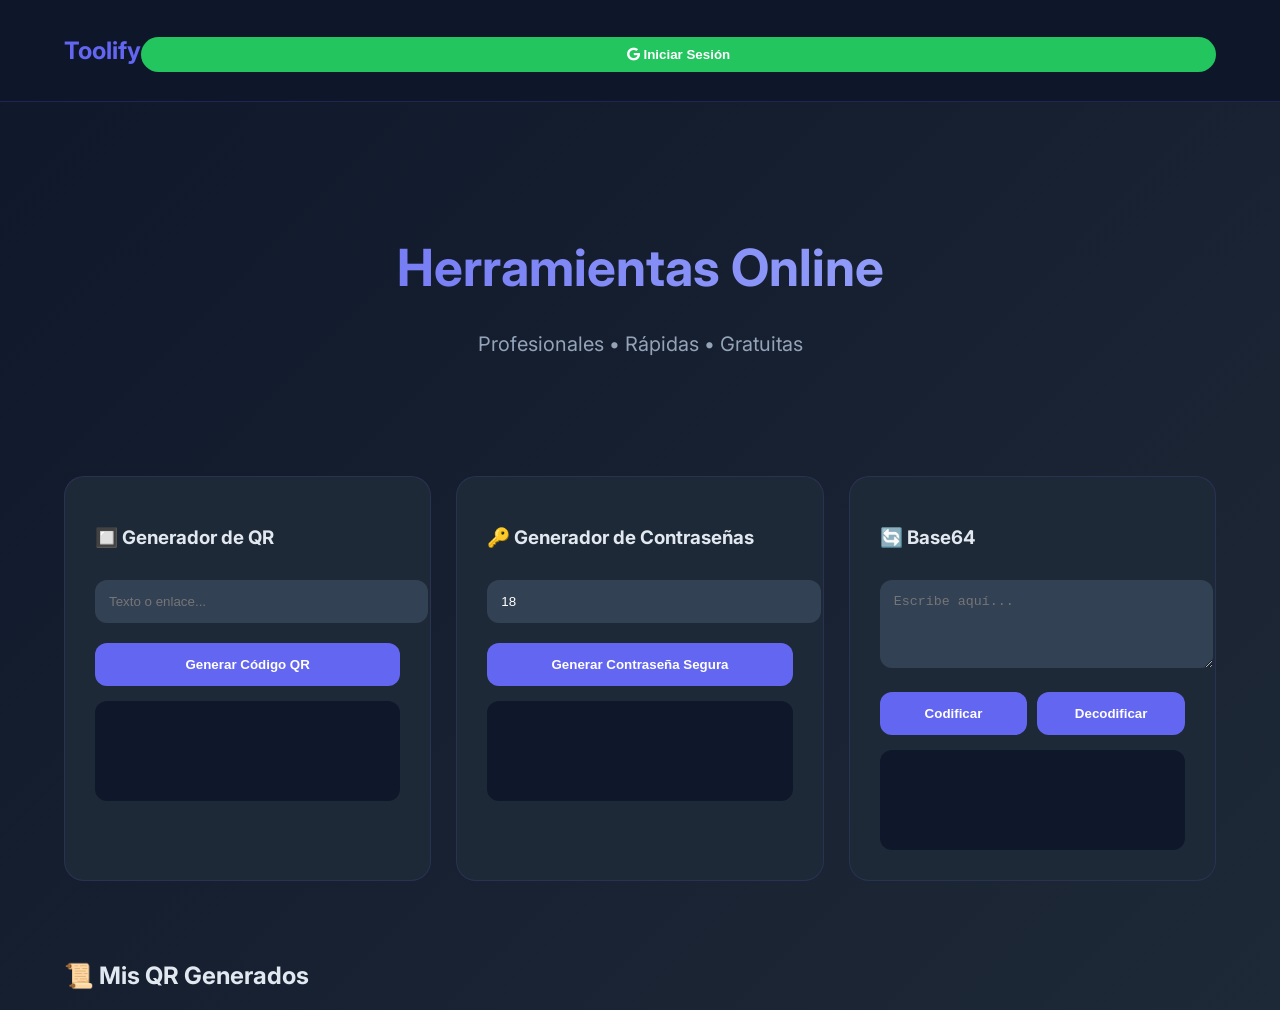
==== templates/index.html @ 12c6cea0 "a" ====
<!DOCTYPE html>
<html lang="es">
<head>
  <meta charset="UTF-8">
  <meta name="viewport" content="width=device-width, initial-scale=1.0">
  <title>Toolify - Herramientas Online</title>
  <link rel="stylesheet" href="https://cdnjs.cloudflare.com/ajax/libs/font-awesome/6.6.0/css/all.min.css">
  <style>
    @import url('https://fonts.googleapis.com/css2?family=Inter:wght@400;500;600;700&display=swap');
    
    body {
      font-family: 'Inter', sans-serif;
      background: linear-gradient(135deg, #0f172a, #1e2937);
      color: #e2e8f0;
      margin: 0;
      padding: 0;
      min-height: 100vh;
    }

    .navbar {
      background: rgba(15, 23, 42, 0.98);
      backdrop-filter: blur(12px);
      position: sticky;
      top: 0;
      z-index: 100;
      padding: 1rem 5%;
      display: flex;
      justify-content: space-between;
      align-items: center;
      border-bottom: 1px solid rgba(99, 102, 241, 0.2);
    }

    .hero {
      text-align: center;
      padding: 100px 20px 60px;
    }

    .hero h1 {
      font-size: 3.2rem;
      font-weight: 700;
      background: linear-gradient(90deg, #6366f1, #a5b4fc);
      -webkit-background-clip: text;
      -webkit-text-fill-color: transparent;
    }

    .tools-grid {
      display: grid;
      grid-template-columns: repeat(auto-fit, minmax(360px, 1fr));
      gap: 25px;
      padding: 40px 5%;
      max-width: 1400px;
      margin: 0 auto;
    }

    .tool-card {
      background: #1e2937;
      border-radius: 20px;
      padding: 30px;
      transition: all 0.4s ease;
      border: 1px solid rgba(99, 102, 241, 0.15);
    }

    .tool-card:hover {
      transform: translateY(-10px);
      box-shadow: 0 20px 40px rgba(0,0,0,0.3);
    }

    .input-field {
      width: 100%;
      padding: 14px;
      background: #334155;
      border: none;
      border-radius: 12px;
      color: white;
      margin: 12px 0;
    }

    button {
      width: 100%;
      padding: 14px;
      background: #6366f1;
      color: white;
      border: none;
      border-radius: 12px;
      font-weight: 600;
      cursor: pointer;
      margin-top: 8px;
    }

    .copy-btn {
      background: #475569;
    }

    .result {
      margin-top: 15px;
      padding: 15px;
      background: #0f172a;
      border-radius: 12px;
      min-height: 70px;
    }

    .history {
      margin-top: 40px;
      padding: 0 5%;
      max-width: 1400px;
      margin-left: auto;
      margin-right: auto;
    }

    .toast {
      position: fixed;
      bottom: 30px;
      left: 50%;
      transform: translateX(-50%);
      background: #22c55e;
      color: white;
      padding: 14px 28px;
      border-radius: 9999px;
      box-shadow: 0 10px 15px rgba(0,0,0,0.4);
      display: none;
      z-index: 2000;
    }
  </style>
</head>
<body>
  <nav class="navbar">
    <h2 style="color:#6366f1; font-weight:700;">Toolify</h2>
    <button onclick="alert('Login con Google próximamente')" style="background:#22c55e; padding:10px 20px; border:none; border-radius:9999px; color:white; font-weight:600;">
      <i class="fab fa-google"></i> Iniciar Sesión
    </button>
  </nav>

  <div class="hero">
    <h1>Herramientas Online</h1>
    <p style="font-size:1.25rem; color:#94a3b8;">Profesionales • Rápidas • Gratuitas</p>
  </div>

  <div class="tools-grid">
    <!-- QR -->
    <div class="tool-card">
      <h3>🔲 Generador de QR</h3>
      <input type="text" id="qr-input" class="input-field" placeholder="Texto o enlace...">
      <button onclick="generateQR()">Generar Código QR</button>
      <div id="qr-result" class="result"></div>
    </div>

    <!-- Password -->
    <div class="tool-card">
      <h3>🔑 Generador de Contraseñas</h3>
      <input type="number" id="pass-length" class="input-field" value="18" min="8" max="64">
      <button onclick="generatePassword()">Generar Contraseña Segura</button>
      <div id="password-result" class="result"></div>
    </div>

    <!-- Base64 -->
    <div class="tool-card">
      <h3>🔄 Base64</h3>
      <textarea id="base64-input" class="input-field" rows="4" placeholder="Escribe aquí..."></textarea>
      <div style="display:flex; gap:10px;">
        <button onclick="base64Action('encode')">Codificar</button>
        <button onclick="base64Action('decode')">Decodificar</button>
      </div>
      <div id="base64-result" class="result"></div>
    </div>
  </div>

  <div class="history">
    <h2 style="margin-bottom:20px;">📜 Mis QR Generados</h2>
    <div id="history-list"></div>
  </div>

  <div class="toast" id="toast">✅ Copiado correctamente</div>

  <script>
    let qrHistory = JSON.parse(localStorage.getItem('qrHistory')) || [];

    function saveToHistory(text, imageData) {
      qrHistory.unshift({text, imageData, date: new Date().toLocaleString()});
      if (qrHistory.length > 10) qrHistory.pop();
      localStorage.setItem('qrHistory', JSON.stringify(qrHistory));
      loadHistory();
    }

    function loadHistory() {
      const list = document.getElementById('history-list');
      list.innerHTML = qrHistory.map((item, i) => `
        <div style="background:#1e2937; padding:15px; border-radius:12px; margin-bottom:12px; display:flex; align-items:center; gap:15px;">
          <img src="${item.imageData}" style="width:80px; border-radius:8px;">
          <div style="flex:1;">
            <small>${item.date}</small><br>
            <strong style="font-size:0.95rem;">${item.text.substring(0, 60)}${item.text.length > 60 ? '...' : ''}</strong>
          </div>
        </div>
      `).join('');
    }

    function copyToClipboard(text) {
      navigator.clipboard.writeText(text).then(() => {
        const toast = document.getElementById('toast');
        toast.style.display = 'block';
        setTimeout(() => toast.style.display = 'none', 2500);
      });
    }

    // Funciones de herramientas (mantengo las mismas)
    async function generateQR() {
      const text = document.getElementById('qr-input').value.trim();
      if (!text) return alert("Ingresa texto o enlace");

      const res = await fetch('/api/qr', {
        method: 'POST',
        headers: {'Content-Type': 'application/json'},
        body: JSON.stringify({text})
      });
      const data = await res.json();

      document.getElementById('qr-result').innerHTML = `
        <img src="${data.image}" style="max-width:240px; border-radius:12px; margin:10px 0;">
        <button class="copy-btn" onclick="copyToClipboard('${text}')">📋 Copiar Enlace</button>
      `;

      saveToHistory(text, data.image);
    }

    // ... (las otras funciones se mantienen igual)
    async function generatePassword() { /* mismo código anterior */ }
    async function base64Action(action) { /* mismo código anterior */ }

    // Cargar historial al iniciar
    window.onload = loadHistory;
  </script>
</body>
</html>
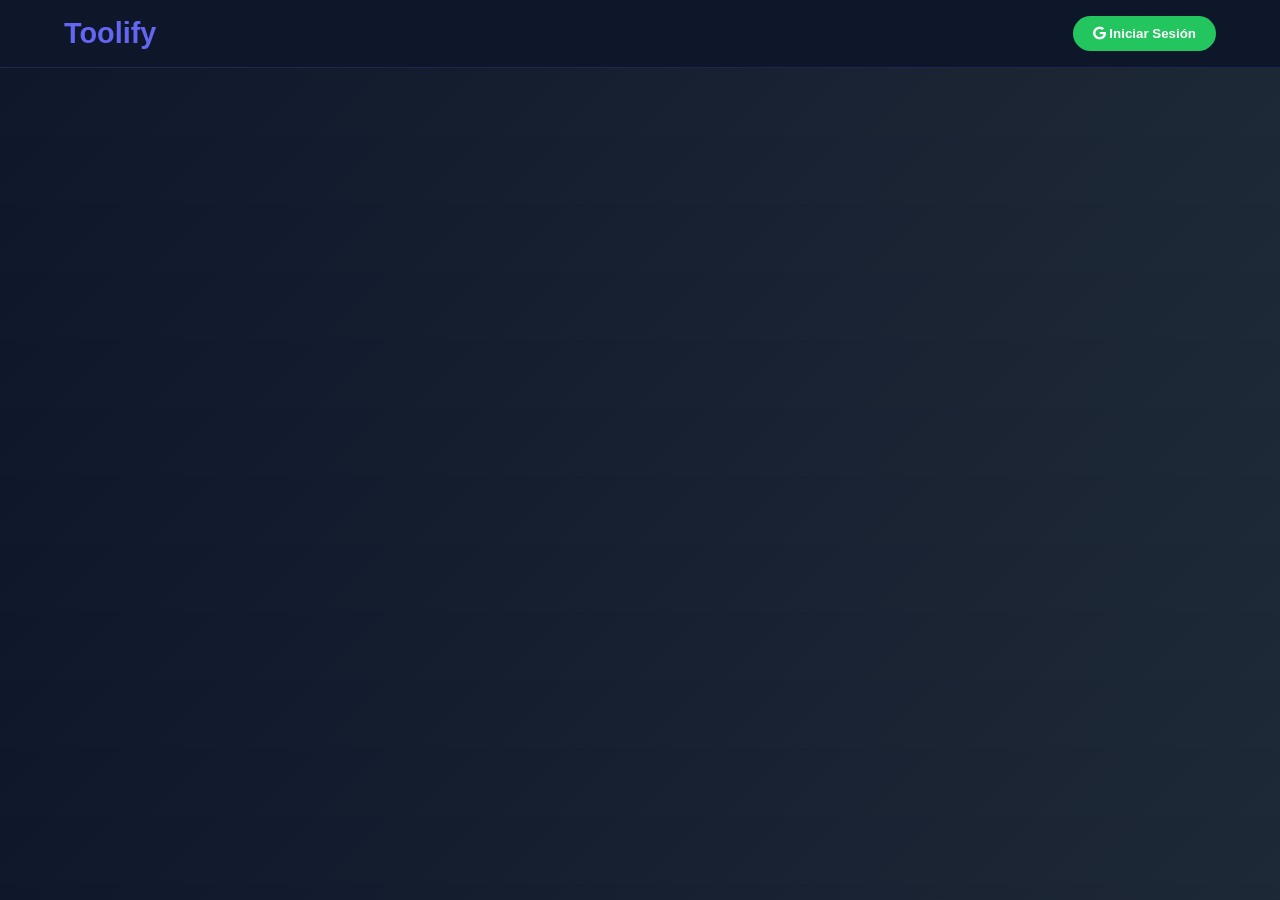
==== commit c23b36da: "d" ====
--- a/templates/index.html
+++ b/templates/index.html
@@ -3,20 +3,10 @@
 <head>
   <meta charset="UTF-8">
   <meta name="viewport" content="width=device-width, initial-scale=1.0">
-  <title>Toolify - Herramientas Online</title>
+  <title>Toolify - Herramientas Online Gratis</title>
   <link rel="stylesheet" href="https://cdnjs.cloudflare.com/ajax/libs/font-awesome/6.6.0/css/all.min.css">
   <style>
-    @import url('https://fonts.googleapis.com/css2?family=Inter:wght@400;500;600;700&display=swap');
-    
-    body {
-      font-family: 'Inter', sans-serif;
-      background: linear-gradient(135deg, #0f172a, #1e2937);
-      color: #e2e8f0;
-      margin: 0;
-      padding: 0;
-      min-height: 100vh;
-    }
-
+    body { font-family: 'Inter', sans-serif; background: linear-gradient(135deg, #0f172a, #1e2937); color: #e2e8f0; margin:0; padding:0; }
     .navbar {
       background: rgba(15, 23, 42, 0.98);
       backdrop-filter: blur(12px);
@@ -27,207 +17,29 @@
       display: flex;
       justify-content: space-between;
       align-items: center;
-      border-bottom: 1px solid rgba(99, 102, 241, 0.2);
+      border-bottom: 1px solid rgba(99,102,241,0.2);
     }
-
-    .hero {
-      text-align: center;
-      padding: 100px 20px 60px;
-    }
-
-    .hero h1 {
-      font-size: 3.2rem;
-      font-weight: 700;
-      background: linear-gradient(90deg, #6366f1, #a5b4fc);
-      -webkit-background-clip: text;
-      -webkit-text-fill-color: transparent;
-    }
-
-    .tools-grid {
-      display: grid;
-      grid-template-columns: repeat(auto-fit, minmax(360px, 1fr));
-      gap: 25px;
-      padding: 40px 5%;
-      max-width: 1400px;
-      margin: 0 auto;
-    }
-
-    .tool-card {
-      background: #1e2937;
-      border-radius: 20px;
-      padding: 30px;
-      transition: all 0.4s ease;
-      border: 1px solid rgba(99, 102, 241, 0.15);
-    }
-
-    .tool-card:hover {
-      transform: translateY(-10px);
-      box-shadow: 0 20px 40px rgba(0,0,0,0.3);
-    }
-
-    .input-field {
-      width: 100%;
-      padding: 14px;
-      background: #334155;
+    .logo { color: #6366f1; font-size: 1.8rem; font-weight: 700; }
+    .btn-login {
+      background: #22c55e;
+      color: white;
+      padding: 10px 20px;
       border: none;
-      border-radius: 12px;
-      color: white;
-      margin: 12px 0;
-    }
-
-    button {
-      width: 100%;
-      padding: 14px;
-      background: #6366f1;
-      color: white;
-      border: none;
-      border-radius: 12px;
+      border-radius: 9999px;
       font-weight: 600;
       cursor: pointer;
-      margin-top: 8px;
     }
-
-    .copy-btn {
-      background: #475569;
-    }
-
-    .result {
-      margin-top: 15px;
-      padding: 15px;
-      background: #0f172a;
-      border-radius: 12px;
-      min-height: 70px;
-    }
-
-    .history {
-      margin-top: 40px;
-      padding: 0 5%;
-      max-width: 1400px;
-      margin-left: auto;
-      margin-right: auto;
-    }
-
-    .toast {
-      position: fixed;
-      bottom: 30px;
-      left: 50%;
-      transform: translateX(-50%);
-      background: #22c55e;
-      color: white;
-      padding: 14px 28px;
-      border-radius: 9999px;
-      box-shadow: 0 10px 15px rgba(0,0,0,0.4);
-      display: none;
-      z-index: 2000;
-    }
+    /* Resto del diseño anterior... */
   </style>
 </head>
 <body>
   <nav class="navbar">
-    <h2 style="color:#6366f1; font-weight:700;">Toolify</h2>
-    <button onclick="alert('Login con Google próximamente')" style="background:#22c55e; padding:10px 20px; border:none; border-radius:9999px; color:white; font-weight:600;">
+    <div class="logo">Toolify</div>
+    <button class="btn-login" onclick="alert('Login con Google - Próximamente')">
       <i class="fab fa-google"></i> Iniciar Sesión
     </button>
   </nav>
 
-  <div class="hero">
-    <h1>Herramientas Online</h1>
-    <p style="font-size:1.25rem; color:#94a3b8;">Profesionales • Rápidas • Gratuitas</p>
-  </div>
-
-  <div class="tools-grid">
-    <!-- QR -->
-    <div class="tool-card">
-      <h3>🔲 Generador de QR</h3>
-      <input type="text" id="qr-input" class="input-field" placeholder="Texto o enlace...">
-      <button onclick="generateQR()">Generar Código QR</button>
-      <div id="qr-result" class="result"></div>
-    </div>
-
-    <!-- Password -->
-    <div class="tool-card">
-      <h3>🔑 Generador de Contraseñas</h3>
-      <input type="number" id="pass-length" class="input-field" value="18" min="8" max="64">
-      <button onclick="generatePassword()">Generar Contraseña Segura</button>
-      <div id="password-result" class="result"></div>
-    </div>
-
-    <!-- Base64 -->
-    <div class="tool-card">
-      <h3>🔄 Base64</h3>
-      <textarea id="base64-input" class="input-field" rows="4" placeholder="Escribe aquí..."></textarea>
-      <div style="display:flex; gap:10px;">
-        <button onclick="base64Action('encode')">Codificar</button>
-        <button onclick="base64Action('decode')">Decodificar</button>
-      </div>
-      <div id="base64-result" class="result"></div>
-    </div>
-  </div>
-
-  <div class="history">
-    <h2 style="margin-bottom:20px;">📜 Mis QR Generados</h2>
-    <div id="history-list"></div>
-  </div>
-
-  <div class="toast" id="toast">✅ Copiado correctamente</div>
-
-  <script>
-    let qrHistory = JSON.parse(localStorage.getItem('qrHistory')) || [];
-
-    function saveToHistory(text, imageData) {
-      qrHistory.unshift({text, imageData, date: new Date().toLocaleString()});
-      if (qrHistory.length > 10) qrHistory.pop();
-      localStorage.setItem('qrHistory', JSON.stringify(qrHistory));
-      loadHistory();
-    }
-
-    function loadHistory() {
-      const list = document.getElementById('history-list');
-      list.innerHTML = qrHistory.map((item, i) => `
-        <div style="background:#1e2937; padding:15px; border-radius:12px; margin-bottom:12px; display:flex; align-items:center; gap:15px;">
-          <img src="${item.imageData}" style="width:80px; border-radius:8px;">
-          <div style="flex:1;">
-            <small>${item.date}</small><br>
-            <strong style="font-size:0.95rem;">${item.text.substring(0, 60)}${item.text.length > 60 ? '...' : ''}</strong>
-          </div>
-        </div>
-      `).join('');
-    }
-
-    function copyToClipboard(text) {
-      navigator.clipboard.writeText(text).then(() => {
-        const toast = document.getElementById('toast');
-        toast.style.display = 'block';
-        setTimeout(() => toast.style.display = 'none', 2500);
-      });
-    }
-
-    // Funciones de herramientas (mantengo las mismas)
-    async function generateQR() {
-      const text = document.getElementById('qr-input').value.trim();
-      if (!text) return alert("Ingresa texto o enlace");
-
-      const res = await fetch('/api/qr', {
-        method: 'POST',
-        headers: {'Content-Type': 'application/json'},
-        body: JSON.stringify({text})
-      });
-      const data = await res.json();
-
-      document.getElementById('qr-result').innerHTML = `
-        <img src="${data.image}" style="max-width:240px; border-radius:12px; margin:10px 0;">
-        <button class="copy-btn" onclick="copyToClipboard('${text}')">📋 Copiar Enlace</button>
-      `;
-
-      saveToHistory(text, data.image);
-    }
-
-    // ... (las otras funciones se mantienen igual)
-    async function generatePassword() { /* mismo código anterior */ }
-    async function base64Action(action) { /* mismo código anterior */ }
-
-    // Cargar historial al iniciar
-    window.onload = loadHistory;
-  </script>
+  <!-- Resto de tu contenido aquí -->
 </body>
 </html>
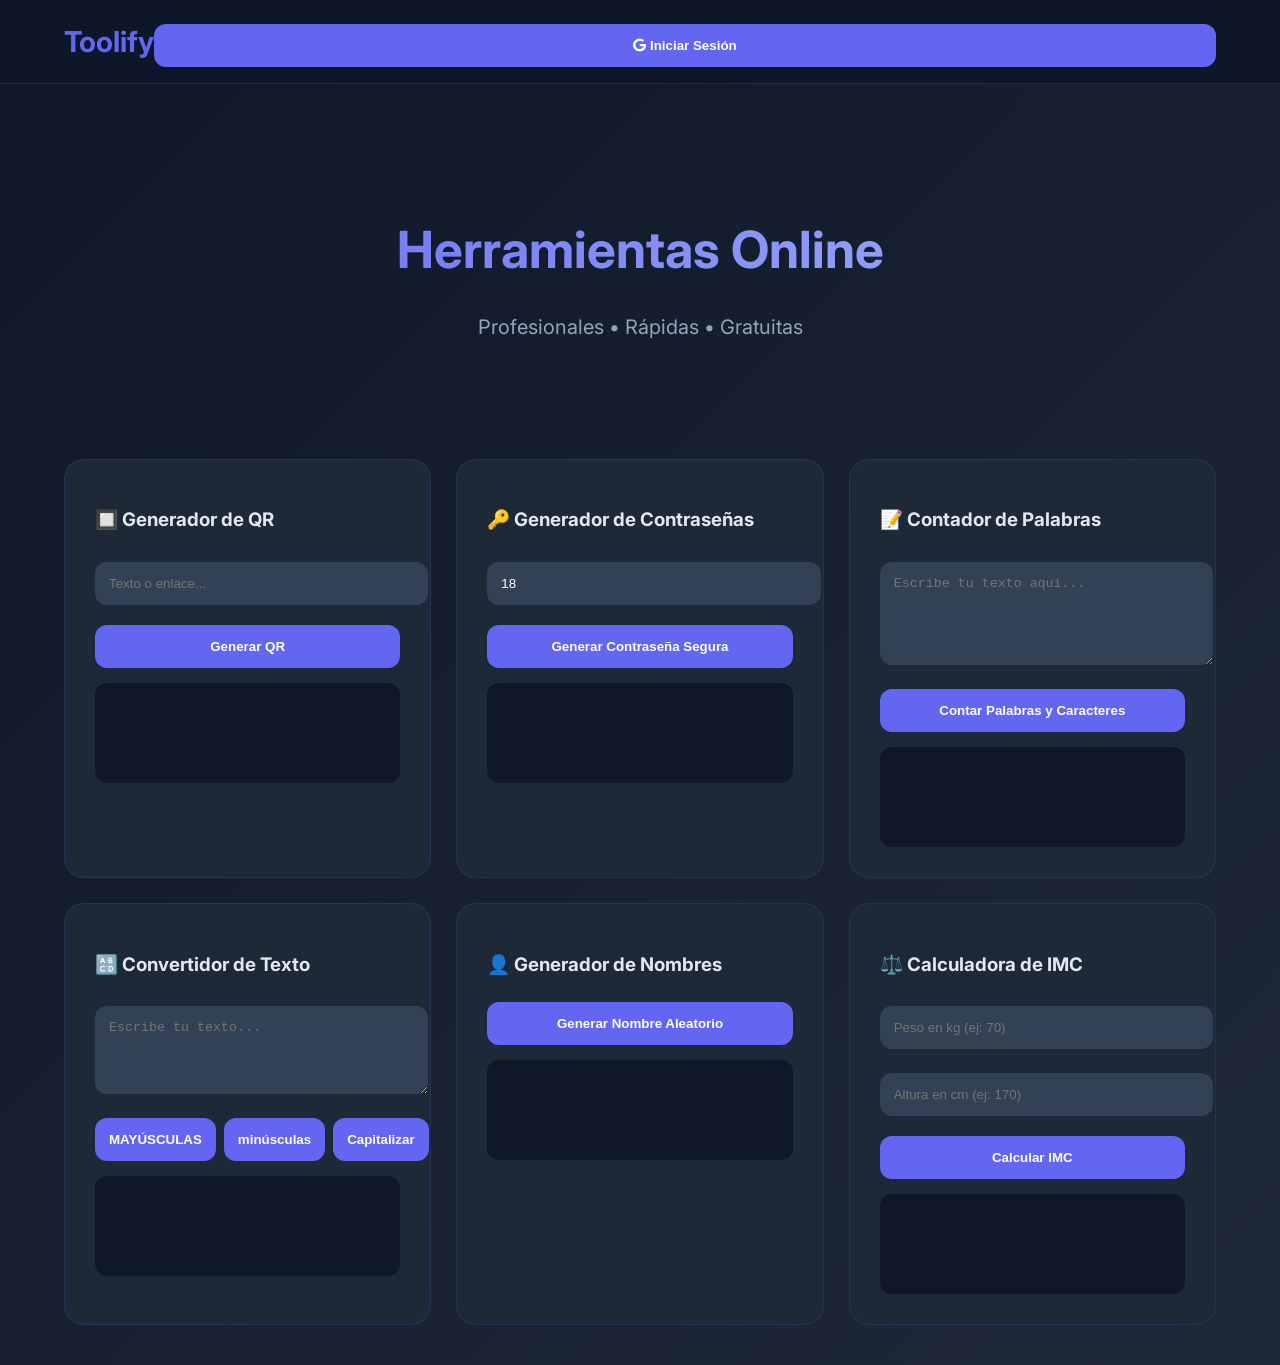
==== commit 0a00f75f: "Enhance index.html with new tool features Added new tools for QR generation, password generation, wo" ====
--- a/templates/index.html
+++ b/templates/index.html
@@ -6,7 +6,17 @@
   <title>Toolify - Herramientas Online Gratis</title>
   <link rel="stylesheet" href="https://cdnjs.cloudflare.com/ajax/libs/font-awesome/6.6.0/css/all.min.css">
   <style>
-    body { font-family: 'Inter', sans-serif; background: linear-gradient(135deg, #0f172a, #1e2937); color: #e2e8f0; margin:0; padding:0; }
+    @import url('https://fonts.googleapis.com/css2?family=Inter:wght@400;500;600;700&display=swap');
+    
+    body {
+      font-family: 'Inter', sans-serif;
+      background: linear-gradient(135deg, #0f172a, #1e2937);
+      color: #e2e8f0;
+      margin: 0;
+      padding: 0;
+      min-height: 100vh;
+    }
+
     .navbar {
       background: rgba(15, 23, 42, 0.98);
       backdrop-filter: blur(12px);
@@ -17,19 +27,94 @@
       display: flex;
       justify-content: space-between;
       align-items: center;
-      border-bottom: 1px solid rgba(99,102,241,0.2);
-    }
+      border-bottom: 1px solid rgba(99, 102, 241, 0.2);
+    }
+
     .logo { color: #6366f1; font-size: 1.8rem; font-weight: 700; }
-    .btn-login {
+
+    .hero {
+      text-align: center;
+      padding: 100px 20px 60px;
+    }
+
+    .hero h1 {
+      font-size: 3.2rem;
+      font-weight: 700;
+      background: linear-gradient(90deg, #6366f1, #a5b4fc);
+      -webkit-background-clip: text;
+      -webkit-text-fill-color: transparent;
+    }
+
+    .tools-grid {
+      display: grid;
+      grid-template-columns: repeat(auto-fit, minmax(360px, 1fr));
+      gap: 25px;
+      padding: 40px 5%;
+      max-width: 1400px;
+      margin: 0 auto;
+    }
+
+    .tool-card {
+      background: #1e2937;
+      border-radius: 20px;
+      padding: 30px;
+      transition: all 0.4s ease;
+      border: 1px solid rgba(99, 102, 241, 0.15);
+    }
+
+    .tool-card:hover {
+      transform: translateY(-10px);
+      box-shadow: 0 20px 40px rgba(0,0,0,0.3);
+    }
+
+    .input-field {
+      width: 100%;
+      padding: 14px;
+      background: #334155;
+      border: none;
+      border-radius: 12px;
+      color: white;
+      margin: 12px 0;
+    }
+
+    button {
+      width: 100%;
+      padding: 14px;
+      background: #6366f1;
+      color: white;
+      border: none;
+      border-radius: 12px;
+      font-weight: 600;
+      cursor: pointer;
+      margin-top: 8px;
+    }
+
+    .copy-btn {
+      background: #475569;
+      margin-top: 8px;
+    }
+
+    .result {
+      margin-top: 15px;
+      padding: 15px;
+      background: #0f172a;
+      border-radius: 12px;
+      min-height: 70px;
+    }
+
+    .toast {
+      position: fixed;
+      bottom: 30px;
+      left: 50%;
+      transform: translateX(-50%);
       background: #22c55e;
       color: white;
-      padding: 10px 20px;
-      border: none;
+      padding: 14px 28px;
       border-radius: 9999px;
-      font-weight: 600;
-      cursor: pointer;
-    }
-    /* Resto del diseño anterior... */
+      box-shadow: 0 10px 15px rgba(0,0,0,0.4);
+      display: none;
+      z-index: 2000;
+    }
   </style>
 </head>
 <body>
@@ -40,6 +125,125 @@
     </button>
   </nav>
 
-  <!-- Resto de tu contenido aquí -->
+  <div class="hero">
+    <h1>Herramientas Online</h1>
+    <p style="font-size:1.25rem; color:#94a3b8;">Profesionales • Rápidas • Gratuitas</p>
+  </div>
+
+  <div class="tools-grid">
+    <!-- QR -->
+    <div class="tool-card">
+      <h3>🔲 Generador de QR</h3>
+      <input type="text" id="qr-input" class="input-field" placeholder="Texto o enlace...">
+      <button onclick="generateQR()">Generar QR</button>
+      <div id="qr-result" class="result"></div>
+    </div>
+
+    <!-- Password -->
+    <div class="tool-card">
+      <h3>🔑 Generador de Contraseñas</h3>
+      <input type="number" id="pass-length" class="input-field" value="18" min="8" max="64">
+      <button onclick="generatePassword()">Generar Contraseña Segura</button>
+      <div id="password-result" class="result"></div>
+    </div>
+
+    <!-- Contador de Palabras -->
+    <div class="tool-card">
+      <h3>📝 Contador de Palabras</h3>
+      <textarea id="word-count-input" class="input-field" rows="5" placeholder="Escribe tu texto aquí..."></textarea>
+      <button onclick="countWords()">Contar Palabras y Caracteres</button>
+      <div id="word-count-result" class="result"></div>
+    </div>
+
+    <!-- Convertidor de Texto -->
+    <div class="tool-card">
+      <h3>🔠 Convertidor de Texto</h3>
+      <textarea id="text-convert-input" class="input-field" rows="4" placeholder="Escribe tu texto..."></textarea>
+      <div style="display:flex; gap:8px;">
+        <button onclick="convertText('upper')">MAYÚSCULAS</button>
+        <button onclick="convertText('lower')">minúsculas</button>
+        <button onclick="convertText('capitalize')">Capitalizar</button>
+      </div>
+      <div id="text-convert-result" class="result"></div>
+    </div>
+
+    <!-- Generador de Nombres -->
+    <div class="tool-card">
+      <h3>👤 Generador de Nombres</h3>
+      <button onclick="generateName()">Generar Nombre Aleatorio</button>
+      <div id="name-result" class="result"></div>
+    </div>
+
+    <!-- Calculadora IMC -->
+    <div class="tool-card">
+      <h3>⚖️ Calculadora de IMC</h3>
+      <input type="number" id="weight" class="input-field" placeholder="Peso en kg (ej: 70)">
+      <input type="number" id="height" class="input-field" placeholder="Altura en cm (ej: 170)">
+      <button onclick="calculateIMC()">Calcular IMC</button>
+      <div id="imc-result" class="result"></div>
+    </div>
+  </div>
+
+  <div class="toast" id="toast">✅ Copiado al portapapeles</div>
+
+  <script>
+    function copyToClipboard(text) {
+      navigator.clipboard.writeText(text).then(() => {
+        const toast = document.getElementById('toast');
+        toast.style.display = 'block';
+        setTimeout(() => toast.style.display = 'none', 2500);
+      });
+    }
+
+    // Funciones existentes (QR, Password, Base64) + nuevas
+    async function generateQR() { /* ... */ }
+    async function generatePassword() { /* ... */ }
+
+    // Nueva: Contador de palabras
+    function countWords() {
+      const text = document.getElementById('word-count-input').value.trim();
+      const words = text.split(/\s+/).filter(word => word.length > 0).length;
+      const chars = text.length;
+      document.getElementById('word-count-result').innerHTML = 
+        `<strong>${words} palabras</strong> | ${chars} caracteres`;
+    }
+
+    // Nueva: Convertidor de texto
+    function convertText(type) {
+      const text = document.getElementById('text-convert-input').value;
+      let result = '';
+      if (type === 'upper') result = text.toUpperCase();
+      else if (type === 'lower') result = text.toLowerCase();
+      else if (type === 'capitalize') result = text.charAt(0).toUpperCase() + text.slice(1).toLowerCase();
+      
+      document.getElementById('text-convert-result').innerHTML = 
+        `<strong>${result}</strong><br><button class="copy-btn" onclick="copyToClipboard('${result}')">📋 Copiar</button>`;
+    }
+
+    // Nueva: Generador de Nombres
+    function generateName() {
+      const names = ["Lucas", "Sofía", "Mateo", "Valentina", "Diego", "Camila", "Alejandro", "Isabella", "Martín", "Emma"];
+      const surnames = ["García", "Rodríguez", "López", "Martínez", "González", "Pérez", "Sánchez", "Ramírez"];
+      const fullName = names[Math.floor(Math.random()*names.length)] + " " + surnames[Math.floor(Math.random()*surnames.length)];
+      document.getElementById('name-result').innerHTML = `<strong>${fullName}</strong>`;
+    }
+
+    // Nueva: Calculadora IMC
+    function calculateIMC() {
+      const weight = parseFloat(document.getElementById('weight').value);
+      const height = parseFloat(document.getElementById('height').value) / 100;
+      if (!weight || !height) return alert("Ingresa peso y altura");
+      
+      const imc = (weight / (height * height)).toFixed(2);
+      let status = '';
+      if (imc < 18.5) status = "Bajo peso";
+      else if (imc < 25) status = "Peso normal";
+      else if (imc < 30) status = "Sobrepeso";
+      else status = "Obesidad";
+
+      document.getElementById('imc-result').innerHTML = 
+        `<strong>IMC: ${imc}</strong><br><span style="color:#60a5fa">${status}</span>`;
+    }
+  </script>
 </body>
 </html>
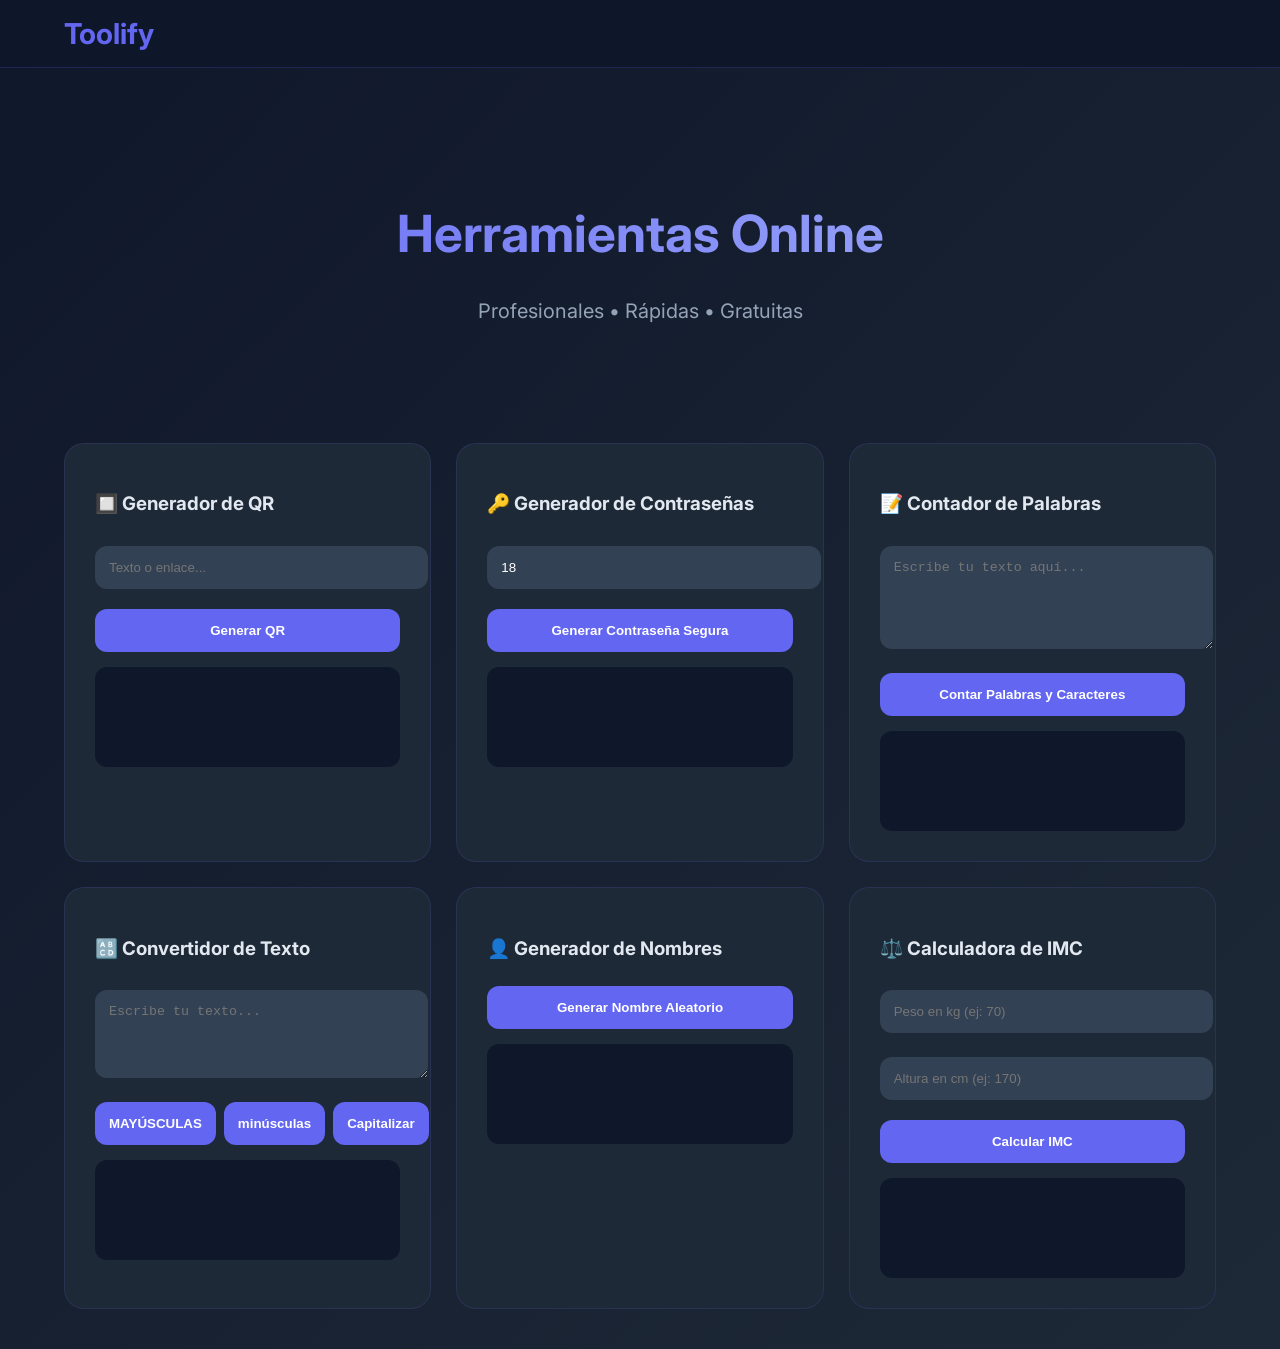
==== commit 7481094e: "Refactor HTML and JavaScript for better readability" ====
--- a/templates/index.html
+++ b/templates/index.html
@@ -30,7 +30,11 @@
       border-bottom: 1px solid rgba(99, 102, 241, 0.2);
     }
 
-    .logo { color: #6366f1; font-size: 1.8rem; font-weight: 700; }
+    .logo { 
+      color: #6366f1; 
+      font-size: 1.8rem; 
+      font-weight: 700; 
+    }
 
     .hero {
       text-align: center;
@@ -120,9 +124,6 @@
 <body>
   <nav class="navbar">
     <div class="logo">Toolify</div>
-    <button class="btn-login" onclick="alert('Login con Google - Próximamente')">
-      <i class="fab fa-google"></i> Iniciar Sesión
-    </button>
   </nav>
 
   <div class="hero">
@@ -195,20 +196,42 @@
       });
     }
 
-    // Funciones existentes (QR, Password, Base64) + nuevas
-    async function generateQR() { /* ... */ }
-    async function generatePassword() { /* ... */ }
-
-    // Nueva: Contador de palabras
+    async function generateQR() {
+      const text = document.getElementById('qr-input').value.trim();
+      if (!text) return alert("Ingresa texto o enlace");
+      
+      const res = await fetch('/api/qr', {
+        method: 'POST',
+        headers: {'Content-Type': 'application/json'},
+        body: JSON.stringify({text})
+      });
+      const data = await res.json();
+      document.getElementById('qr-result').innerHTML = 
+        `<img src="${data.image}" style="max-width:240px; border-radius:12px;"><br>
+         <button class="copy-btn" onclick="copyToClipboard('${text}')">📋 Copiar Enlace</button>`;
+    }
+
+    async function generatePassword() {
+      const length = document.getElementById('pass-length').value;
+      const res = await fetch('/api/password', {
+        method: 'POST',
+        headers: {'Content-Type': 'application/json'},
+        body: JSON.stringify({length: parseInt(length)})
+      });
+      const data = await res.json();
+      document.getElementById('password-result').innerHTML = 
+        `<strong style="font-size:1.3rem;">${data.password}</strong><br>
+         <button class="copy-btn" onclick="copyToClipboard('${data.password}')">📋 Copiar</button>`;
+    }
+
     function countWords() {
       const text = document.getElementById('word-count-input').value.trim();
-      const words = text.split(/\s+/).filter(word => word.length > 0).length;
+      const words = text.split(/\s+/).filter(w => w.length > 0).length;
       const chars = text.length;
       document.getElementById('word-count-result').innerHTML = 
         `<strong>${words} palabras</strong> | ${chars} caracteres`;
     }
 
-    // Nueva: Convertidor de texto
     function convertText(type) {
       const text = document.getElementById('text-convert-input').value;
       let result = '';
@@ -220,7 +243,6 @@
         `<strong>${result}</strong><br><button class="copy-btn" onclick="copyToClipboard('${result}')">📋 Copiar</button>`;
     }
 
-    // Nueva: Generador de Nombres
     function generateName() {
       const names = ["Lucas", "Sofía", "Mateo", "Valentina", "Diego", "Camila", "Alejandro", "Isabella", "Martín", "Emma"];
       const surnames = ["García", "Rodríguez", "López", "Martínez", "González", "Pérez", "Sánchez", "Ramírez"];
@@ -228,21 +250,15 @@
       document.getElementById('name-result').innerHTML = `<strong>${fullName}</strong>`;
     }
 
-    // Nueva: Calculadora IMC
     function calculateIMC() {
       const weight = parseFloat(document.getElementById('weight').value);
       const height = parseFloat(document.getElementById('height').value) / 100;
       if (!weight || !height) return alert("Ingresa peso y altura");
       
       const imc = (weight / (height * height)).toFixed(2);
-      let status = '';
-      if (imc < 18.5) status = "Bajo peso";
-      else if (imc < 25) status = "Peso normal";
-      else if (imc < 30) status = "Sobrepeso";
-      else status = "Obesidad";
-
-      document.getElementById('imc-result').innerHTML = 
-        `<strong>IMC: ${imc}</strong><br><span style="color:#60a5fa">${status}</span>`;
+      let status = imc < 18.5 ? "Bajo peso" : imc < 25 ? "Normal" : imc < 30 ? "Sobrepeso" : "Obesidad";
+      
+      document.getElementById('imc-result').innerHTML = `<strong>IMC: ${imc}</strong><br><span>${status}</span>`;
     }
   </script>
 </body>
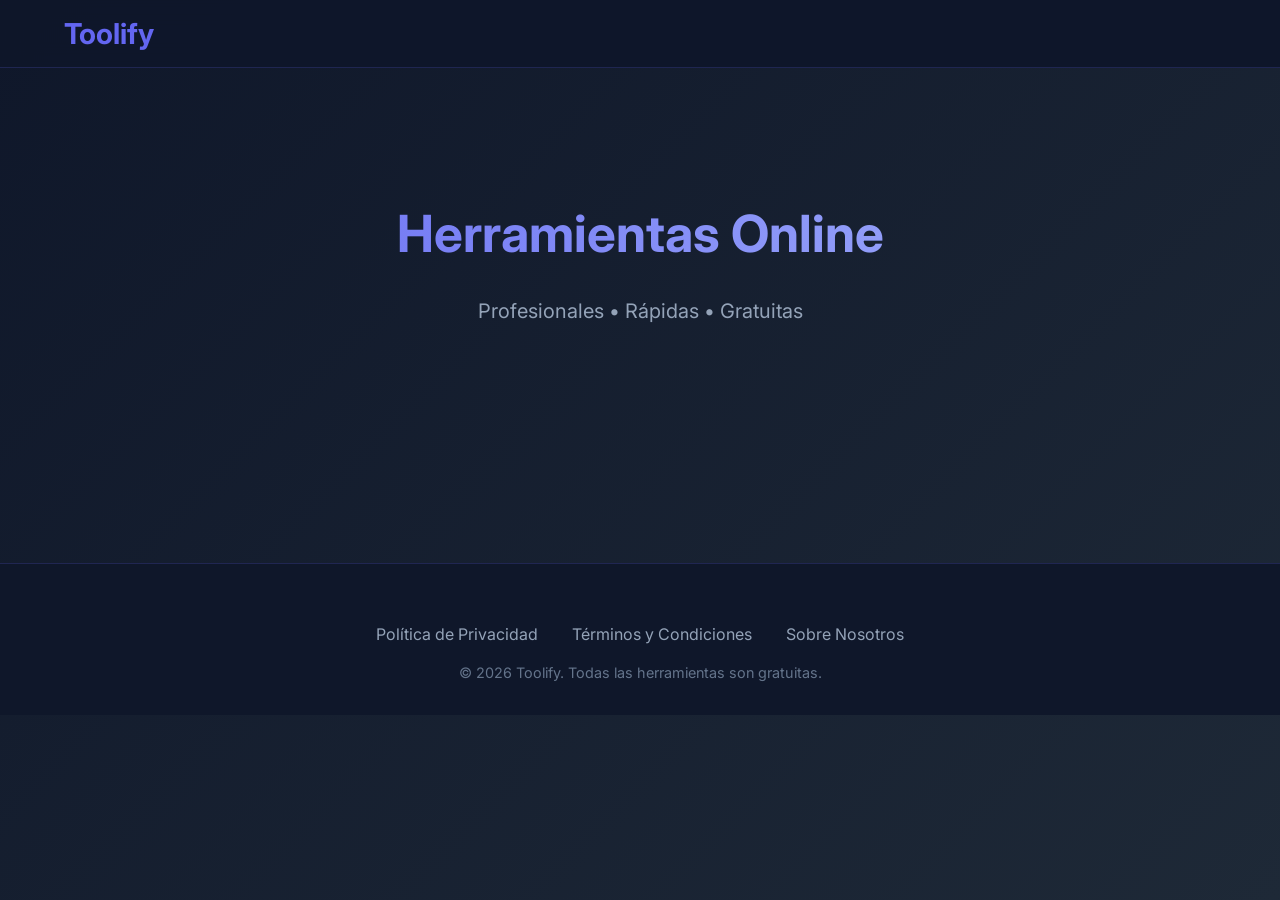
==== commit 6641ad5c: "Update index.html" ====
--- a/templates/index.html
+++ b/templates/index.html
@@ -106,6 +106,28 @@
       min-height: 70px;
     }
 
+    footer {
+      background: #0f172a;
+      padding: 40px 5% 20px;
+      margin-top: 80px;
+      text-align: center;
+      border-top: 1px solid rgba(99, 102, 241, 0.2);
+    }
+
+    .footer-links {
+      margin: 20px 0;
+    }
+
+    .footer-links a {
+      color: #94a3b8;
+      margin: 0 15px;
+      text-decoration: none;
+    }
+
+    .footer-links a:hover {
+      color: #6366f1;
+    }
+
     .toast {
       position: fixed;
       bottom: 30px;
@@ -132,134 +154,27 @@
   </div>
 
   <div class="tools-grid">
-    <!-- QR -->
-    <div class="tool-card">
-      <h3>🔲 Generador de QR</h3>
-      <input type="text" id="qr-input" class="input-field" placeholder="Texto o enlace...">
-      <button onclick="generateQR()">Generar QR</button>
-      <div id="qr-result" class="result"></div>
+    <!-- Tus herramientas aquí (QR, Password, Contador, etc.) -->
+    <!-- ... (mantén el mismo código de herramientas que tenías) ... -->
+  </div>
+
+  <!-- FOOTER -->
+  <footer>
+    <div class="footer-links">
+      <a href="/privacy">Política de Privacidad</a>
+      <a href="/terms">Términos y Condiciones</a>
+      <a href="/about">Sobre Nosotros</a>
     </div>
-
-    <!-- Password -->
-    <div class="tool-card">
-      <h3>🔑 Generador de Contraseñas</h3>
-      <input type="number" id="pass-length" class="input-field" value="18" min="8" max="64">
-      <button onclick="generatePassword()">Generar Contraseña Segura</button>
-      <div id="password-result" class="result"></div>
-    </div>
-
-    <!-- Contador de Palabras -->
-    <div class="tool-card">
-      <h3>📝 Contador de Palabras</h3>
-      <textarea id="word-count-input" class="input-field" rows="5" placeholder="Escribe tu texto aquí..."></textarea>
-      <button onclick="countWords()">Contar Palabras y Caracteres</button>
-      <div id="word-count-result" class="result"></div>
-    </div>
-
-    <!-- Convertidor de Texto -->
-    <div class="tool-card">
-      <h3>🔠 Convertidor de Texto</h3>
-      <textarea id="text-convert-input" class="input-field" rows="4" placeholder="Escribe tu texto..."></textarea>
-      <div style="display:flex; gap:8px;">
-        <button onclick="convertText('upper')">MAYÚSCULAS</button>
-        <button onclick="convertText('lower')">minúsculas</button>
-        <button onclick="convertText('capitalize')">Capitalizar</button>
-      </div>
-      <div id="text-convert-result" class="result"></div>
-    </div>
-
-    <!-- Generador de Nombres -->
-    <div class="tool-card">
-      <h3>👤 Generador de Nombres</h3>
-      <button onclick="generateName()">Generar Nombre Aleatorio</button>
-      <div id="name-result" class="result"></div>
-    </div>
-
-    <!-- Calculadora IMC -->
-    <div class="tool-card">
-      <h3>⚖️ Calculadora de IMC</h3>
-      <input type="number" id="weight" class="input-field" placeholder="Peso en kg (ej: 70)">
-      <input type="number" id="height" class="input-field" placeholder="Altura en cm (ej: 170)">
-      <button onclick="calculateIMC()">Calcular IMC</button>
-      <div id="imc-result" class="result"></div>
-    </div>
-  </div>
+    <p style="color: #64748b; font-size: 0.9rem;">
+      © 2026 Toolify. Todas las herramientas son gratuitas.
+    </p>
+  </footer>
 
   <div class="toast" id="toast">✅ Copiado al portapapeles</div>
 
   <script>
-    function copyToClipboard(text) {
-      navigator.clipboard.writeText(text).then(() => {
-        const toast = document.getElementById('toast');
-        toast.style.display = 'block';
-        setTimeout(() => toast.style.display = 'none', 2500);
-      });
-    }
-
-    async function generateQR() {
-      const text = document.getElementById('qr-input').value.trim();
-      if (!text) return alert("Ingresa texto o enlace");
-      
-      const res = await fetch('/api/qr', {
-        method: 'POST',
-        headers: {'Content-Type': 'application/json'},
-        body: JSON.stringify({text})
-      });
-      const data = await res.json();
-      document.getElementById('qr-result').innerHTML = 
-        `<img src="${data.image}" style="max-width:240px; border-radius:12px;"><br>
-         <button class="copy-btn" onclick="copyToClipboard('${text}')">📋 Copiar Enlace</button>`;
-    }
-
-    async function generatePassword() {
-      const length = document.getElementById('pass-length').value;
-      const res = await fetch('/api/password', {
-        method: 'POST',
-        headers: {'Content-Type': 'application/json'},
-        body: JSON.stringify({length: parseInt(length)})
-      });
-      const data = await res.json();
-      document.getElementById('password-result').innerHTML = 
-        `<strong style="font-size:1.3rem;">${data.password}</strong><br>
-         <button class="copy-btn" onclick="copyToClipboard('${data.password}')">📋 Copiar</button>`;
-    }
-
-    function countWords() {
-      const text = document.getElementById('word-count-input').value.trim();
-      const words = text.split(/\s+/).filter(w => w.length > 0).length;
-      const chars = text.length;
-      document.getElementById('word-count-result').innerHTML = 
-        `<strong>${words} palabras</strong> | ${chars} caracteres`;
-    }
-
-    function convertText(type) {
-      const text = document.getElementById('text-convert-input').value;
-      let result = '';
-      if (type === 'upper') result = text.toUpperCase();
-      else if (type === 'lower') result = text.toLowerCase();
-      else if (type === 'capitalize') result = text.charAt(0).toUpperCase() + text.slice(1).toLowerCase();
-      
-      document.getElementById('text-convert-result').innerHTML = 
-        `<strong>${result}</strong><br><button class="copy-btn" onclick="copyToClipboard('${result}')">📋 Copiar</button>`;
-    }
-
-    function generateName() {
-      const names = ["Lucas", "Sofía", "Mateo", "Valentina", "Diego", "Camila", "Alejandro", "Isabella", "Martín", "Emma"];
-      const surnames = ["García", "Rodríguez", "López", "Martínez", "González", "Pérez", "Sánchez", "Ramírez"];
-      const fullName = names[Math.floor(Math.random()*names.length)] + " " + surnames[Math.floor(Math.random()*surnames.length)];
-      document.getElementById('name-result').innerHTML = `<strong>${fullName}</strong>`;
-    }
-
-    function calculateIMC() {
-      const weight = parseFloat(document.getElementById('weight').value);
-      const height = parseFloat(document.getElementById('height').value) / 100;
-      if (!weight || !height) return alert("Ingresa peso y altura");
-      
-      const imc = (weight / (height * height)).toFixed(2);
-      let status = imc < 18.5 ? "Bajo peso" : imc < 25 ? "Normal" : imc < 30 ? "Sobrepeso" : "Obesidad";
-      
-      document.getElementById('imc-result').innerHTML = `<strong>IMC: ${imc}</strong><br><span>${status}</span>`;
-    }
+    // Tus funciones de herramientas aquí (generateQR, generatePassword, etc.)
+    // ... (mantén todo el script anterior)
   </script>
 </body>
 </html>
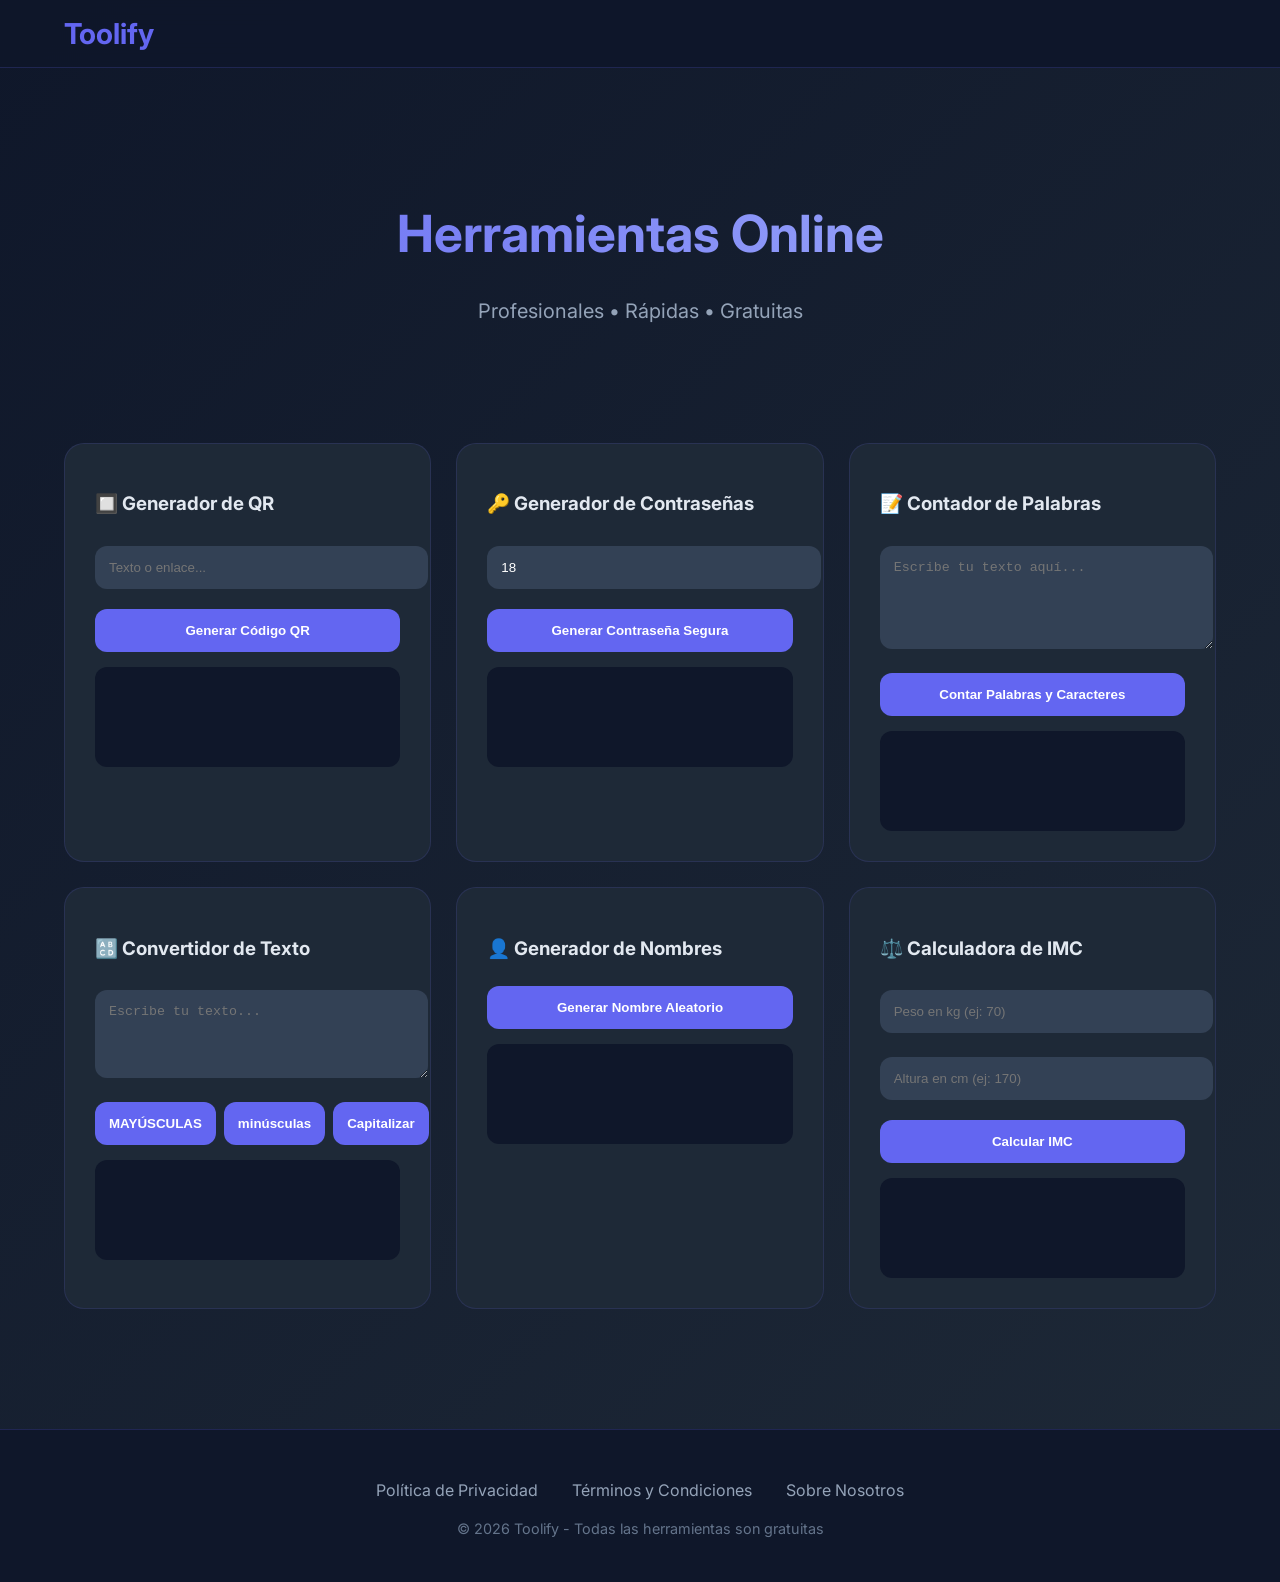
==== commit cec4d0f6: "Update index.html" ====
--- a/templates/index.html
+++ b/templates/index.html
@@ -108,14 +108,10 @@
 
     footer {
       background: #0f172a;
-      padding: 40px 5% 20px;
+      padding: 50px 5% 30px;
       margin-top: 80px;
       text-align: center;
       border-top: 1px solid rgba(99, 102, 241, 0.2);
-    }
-
-    .footer-links {
-      margin: 20px 0;
     }
 
     .footer-links a {
@@ -154,8 +150,57 @@
   </div>
 
   <div class="tools-grid">
-    <!-- Tus herramientas aquí (QR, Password, Contador, etc.) -->
-    <!-- ... (mantén el mismo código de herramientas que tenías) ... -->
+    <!-- 1. QR -->
+    <div class="tool-card">
+      <h3>🔲 Generador de QR</h3>
+      <input type="text" id="qr-input" class="input-field" placeholder="Texto o enlace...">
+      <button onclick="generateQR()">Generar Código QR</button>
+      <div id="qr-result" class="result"></div>
+    </div>
+
+    <!-- 2. Password -->
+    <div class="tool-card">
+      <h3>🔑 Generador de Contraseñas</h3>
+      <input type="number" id="pass-length" class="input-field" value="18" min="8" max="64">
+      <button onclick="generatePassword()">Generar Contraseña Segura</button>
+      <div id="password-result" class="result"></div>
+    </div>
+
+    <!-- 3. Contador de Palabras -->
+    <div class="tool-card">
+      <h3>📝 Contador de Palabras</h3>
+      <textarea id="word-count-input" class="input-field" rows="5" placeholder="Escribe tu texto aquí..."></textarea>
+      <button onclick="countWords()">Contar Palabras y Caracteres</button>
+      <div id="word-count-result" class="result"></div>
+    </div>
+
+    <!-- 4. Convertidor de Texto -->
+    <div class="tool-card">
+      <h3>🔠 Convertidor de Texto</h3>
+      <textarea id="text-convert-input" class="input-field" rows="4" placeholder="Escribe tu texto..."></textarea>
+      <div style="display:flex; gap:8px;">
+        <button onclick="convertText('upper')">MAYÚSCULAS</button>
+        <button onclick="convertText('lower')">minúsculas</button>
+        <button onclick="convertText('capitalize')">Capitalizar</button>
+      </div>
+      <div id="text-convert-result" class="result"></div>
+    </div>
+
+    <!-- 5. Generador de Nombres -->
+    <div class="tool-card">
+      <h3>👤 Generador de Nombres</h3>
+      <button onclick="generateName()">Generar Nombre Aleatorio</button>
+      <div id="name-result" class="result"></div>
+    </div>
+
+    <!-- 6. Calculadora IMC -->
+    <div class="tool-card">
+      <h3>⚖️ Calculadora de IMC</h3>
+      <input type="number" id="weight" class="input-field" placeholder="Peso en kg (ej: 70)">
+      <input type="number" id="height" class="input-field" placeholder="Altura en cm (ej: 170)">
+      <button onclick="calculateIMC()">Calcular IMC</button>
+      <div id="imc-result" class="result"></div>
+    </div>
   </div>
 
   <!-- FOOTER -->
@@ -165,16 +210,86 @@
       <a href="/terms">Términos y Condiciones</a>
       <a href="/about">Sobre Nosotros</a>
     </div>
-    <p style="color: #64748b; font-size: 0.9rem;">
-      © 2026 Toolify. Todas las herramientas son gratuitas.
+    <p style="color: #64748b; font-size: 0.9rem; margin-top: 20px;">
+      © 2026 Toolify - Todas las herramientas son gratuitas
     </p>
   </footer>
 
   <div class="toast" id="toast">✅ Copiado al portapapeles</div>
 
   <script>
-    // Tus funciones de herramientas aquí (generateQR, generatePassword, etc.)
-    // ... (mantén todo el script anterior)
+    function copyToClipboard(text) {
+      navigator.clipboard.writeText(text).then(() => {
+        const toast = document.getElementById('toast');
+        toast.style.display = 'block';
+        setTimeout(() => toast.style.display = 'none', 2500);
+      });
+    }
+
+    async function generateQR() {
+      const text = document.getElementById('qr-input').value.trim();
+      if (!text) return alert("Ingresa texto o enlace");
+      
+      const res = await fetch('/api/qr', {
+        method: 'POST',
+        headers: {'Content-Type': 'application/json'},
+        body: JSON.stringify({text})
+      });
+      const data = await res.json();
+      document.getElementById('qr-result').innerHTML = 
+        `<img src="${data.image}" style="max-width:240px; border-radius:12px;"><br>
+         <button class="copy-btn" onclick="copyToClipboard('${text}')">📋 Copiar Enlace</button>`;
+    }
+
+    async function generatePassword() {
+      const length = document.getElementById('pass-length').value;
+      const res = await fetch('/api/password', {
+        method: 'POST',
+        headers: {'Content-Type': 'application/json'},
+        body: JSON.stringify({length: parseInt(length)})
+      });
+      const data = await res.json();
+      document.getElementById('password-result').innerHTML = 
+        `<strong style="font-size:1.3rem;">${data.password}</strong><br>
+         <button class="copy-btn" onclick="copyToClipboard('${data.password}')">📋 Copiar</button>`;
+    }
+
+    function countWords() {
+      const text = document.getElementById('word-count-input').value.trim();
+      const words = text.split(/\s+/).filter(w => w.length > 0).length;
+      const chars = text.length;
+      document.getElementById('word-count-result').innerHTML = 
+        `<strong>${words} palabras</strong> | ${chars} caracteres`;
+    }
+
+    function convertText(type) {
+      const text = document.getElementById('text-convert-input').value;
+      let result = '';
+      if (type === 'upper') result = text.toUpperCase();
+      else if (type === 'lower') result = text.toLowerCase();
+      else if (type === 'capitalize') result = text.charAt(0).toUpperCase() + text.slice(1).toLowerCase();
+      
+      document.getElementById('text-convert-result').innerHTML = 
+        `<strong>${result}</strong><br><button class="copy-btn" onclick="copyToClipboard('${result}')">📋 Copiar</button>`;
+    }
+
+    function generateName() {
+      const names = ["Lucas", "Sofía", "Mateo", "Valentina", "Diego", "Camila", "Alejandro", "Isabella", "Martín", "Emma"];
+      const surnames = ["García", "Rodríguez", "López", "Martínez", "González", "Pérez", "Sánchez", "Ramírez"];
+      const fullName = names[Math.floor(Math.random()*names.length)] + " " + surnames[Math.floor(Math.random()*surnames.length)];
+      document.getElementById('name-result').innerHTML = `<strong>${fullName}</strong>`;
+    }
+
+    function calculateIMC() {
+      const weight = parseFloat(document.getElementById('weight').value);
+      const height = parseFloat(document.getElementById('height').value) / 100;
+      if (!weight || !height) return alert("Ingresa peso y altura");
+      
+      const imc = (weight / (height * height)).toFixed(2);
+      let status = imc < 18.5 ? "Bajo peso" : imc < 25 ? "Normal" : imc < 30 ? "Sobrepeso" : "Obesidad";
+      
+      document.getElementById('imc-result').innerHTML = `<strong>IMC: ${imc}</strong><br><span>${status}</span>`;
+    }
   </script>
 </body>
 </html>
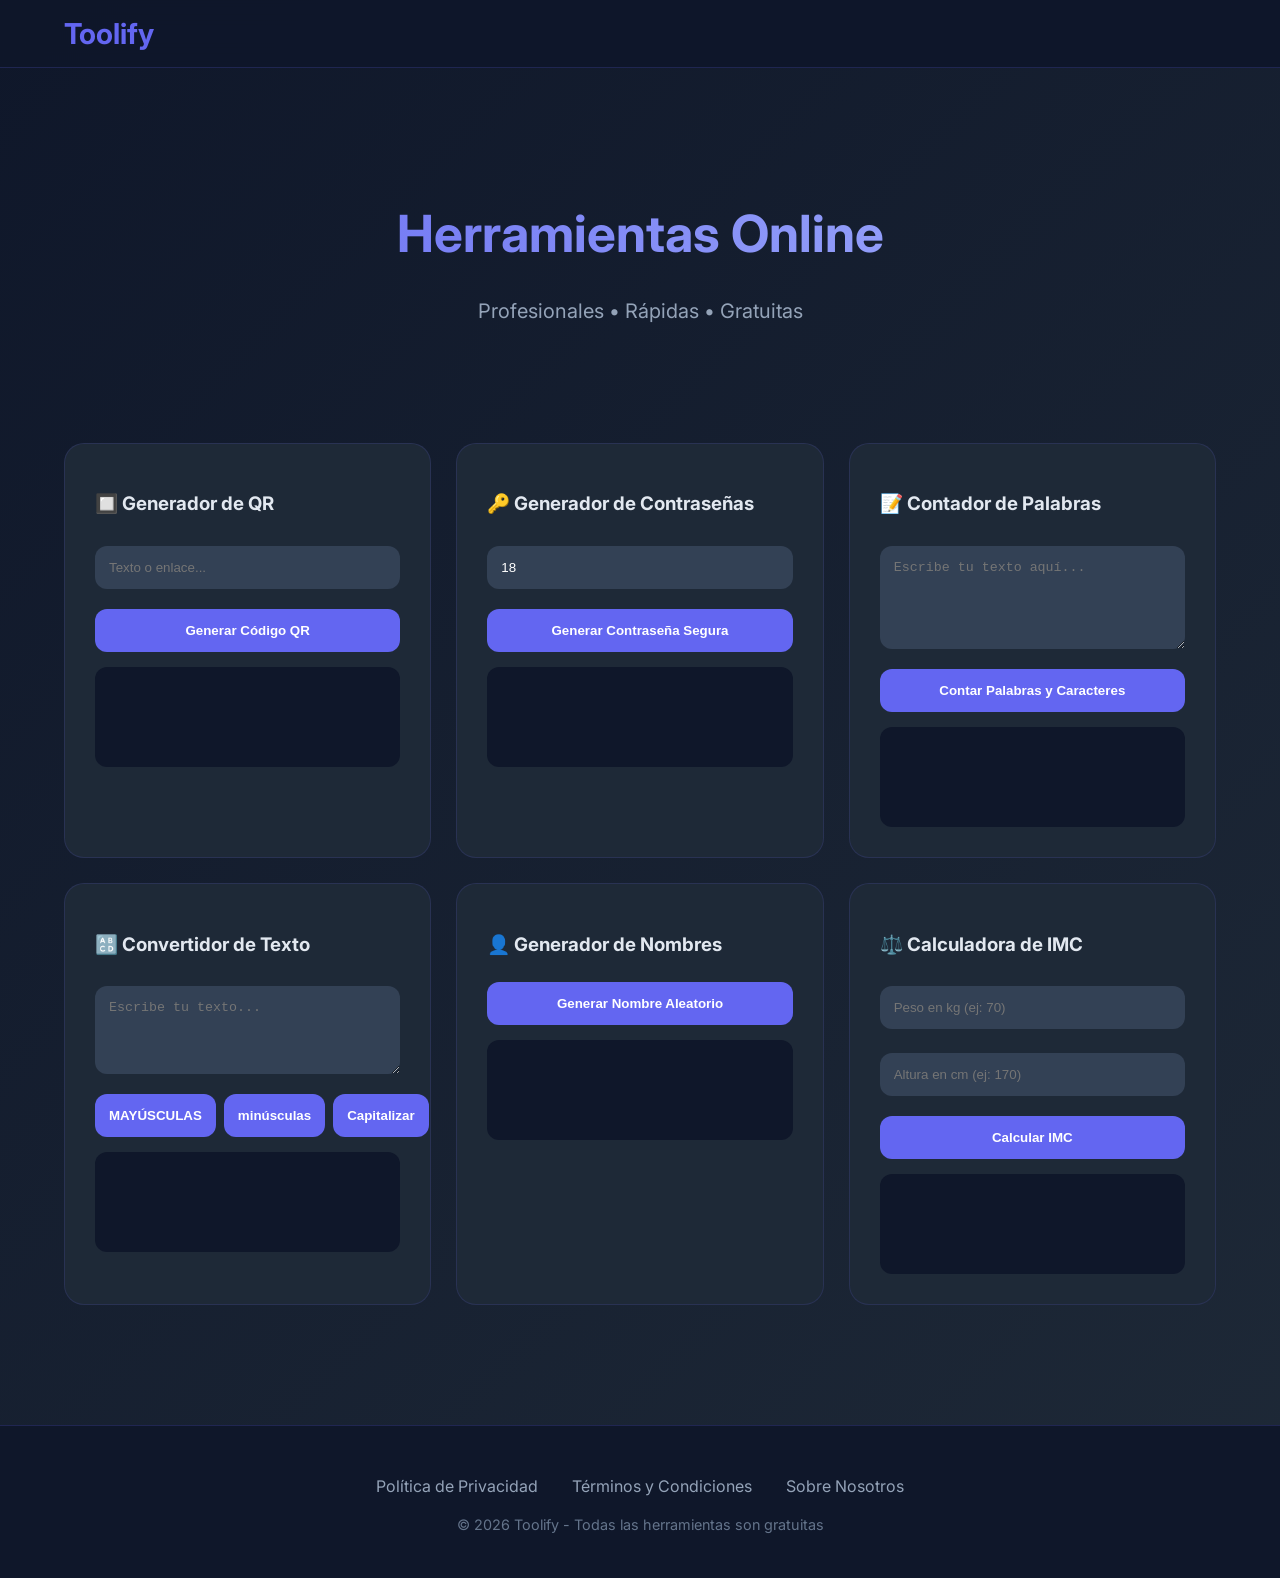
==== commit 3fec74ca: "Insert AdSense script for verification Added AdSense verification script to index.html" ====
--- a/templates/index.html
+++ b/templates/index.html
@@ -1,3 +1,14 @@
+<head>
+  <meta charset="UTF-8">
+  <meta name="viewport" content="width=device-width, initial-scale=1.0">
+  <title>Toolify - Herramientas Online Gratis</title>
+  
+  <!-- === CÓDIGO DE ADSENSE (VERIFICACIÓN) === -->
+  <script async src="https://pagead2.googlesyndication.com/pagead/js/adsbygoogle.js?client=ca-pub-4128166952276631" crossorigin="anonymous"></script>
+  <!-- ========================================== -->
+
+  <!-- Resto de tu código... -->
+</head>
 <!DOCTYPE html>
 <html lang="es">
 <head>
